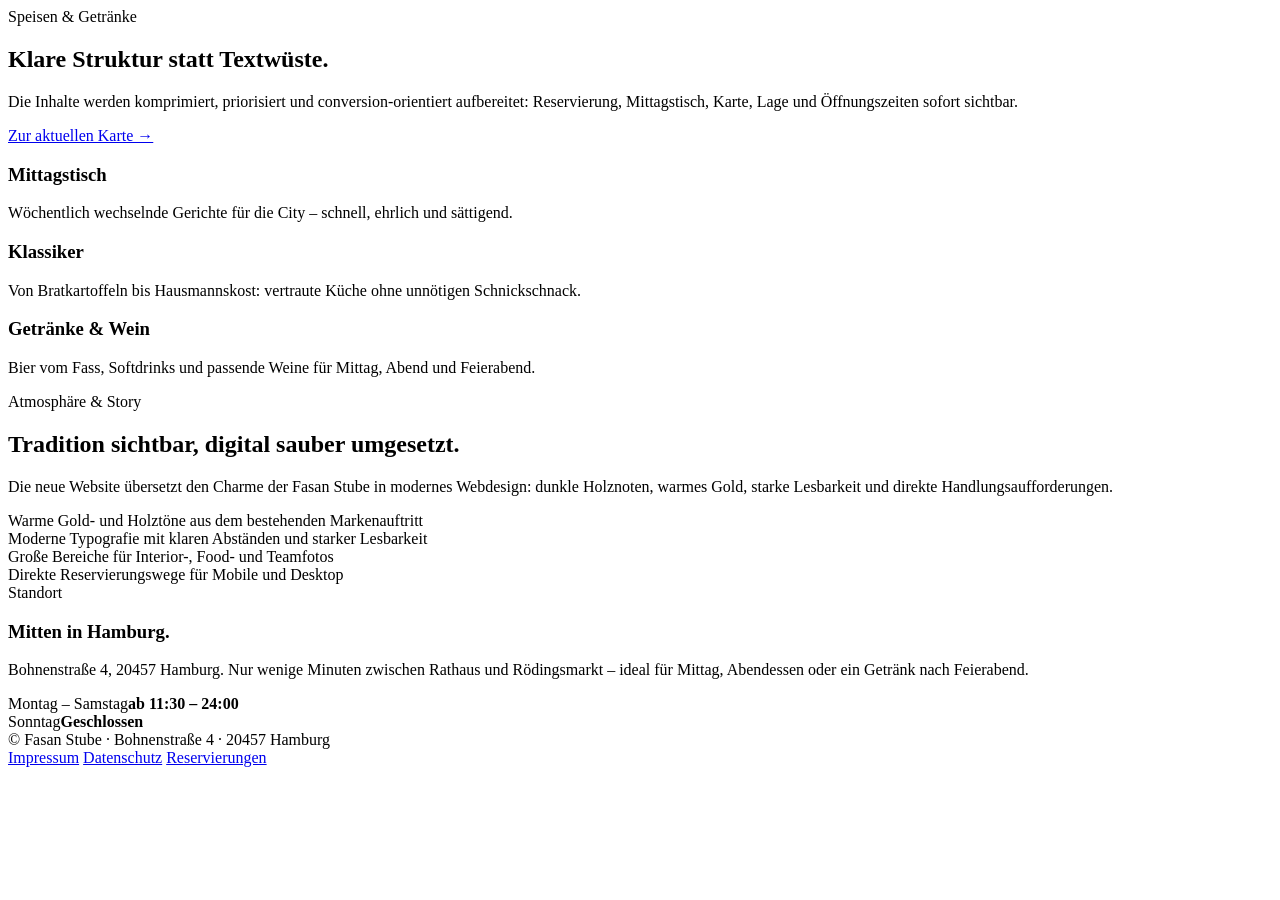
==== index.html @ cac59031 "Create index.html" ====
<!DOCTYPE html>

    <section class="section">
      <div class="container">
        <div class="section-head">
          <div class="section-copy">
            <div class="kicker">Speisen & Getränke</div>
            <h2>Klare Struktur statt Textwüste.</h2>
            <p>Die Inhalte werden komprimiert, priorisiert und conversion-orientiert aufbereitet: Reservierung, Mittagstisch, Karte, Lage und Öffnungszeiten sofort sichtbar.</p>
          </div>
          <a class="text-link" href="speisen-getraenke.html">Zur aktuellen Karte →</a>
        </div>

        <div class="grid-3">
          <article class="card">
            <div class="card-visual"></div>
            <h3>Mittagstisch</h3>
            <p>Wöchentlich wechselnde Gerichte für die City – schnell, ehrlich und sättigend.</p>
          </article>
          <article class="card">
            <div class="card-visual"></div>
            <h3>Klassiker</h3>
            <p>Von Bratkartoffeln bis Hausmannskost: vertraute Küche ohne unnötigen Schnickschnack.</p>
          </article>
          <article class="card">
            <div class="card-visual"></div>
            <h3>Getränke & Wein</h3>
            <p>Bier vom Fass, Softdrinks und passende Weine für Mittag, Abend und Feierabend.</p>
          </article>
        </div>
      </div>
    </section>

    <section class="section section-dark">
      <div class="container grid-2">
        <div>
          <div class="kicker">Atmosphäre & Story</div>
          <h2>Tradition sichtbar, digital sauber umgesetzt.</h2>
          <p>Die neue Website übersetzt den Charme der Fasan Stube in modernes Webdesign: dunkle Holznoten, warmes Gold, starke Lesbarkeit und direkte Handlungsaufforderungen.</p>
          <div class="points">
            <div class="point">Warme Gold- und Holztöne aus dem bestehenden Markenauftritt</div>
            <div class="point">Moderne Typografie mit klaren Abständen und starker Lesbarkeit</div>
            <div class="point">Große Bereiche für Interior-, Food- und Teamfotos</div>
            <div class="point">Direkte Reservierungswege für Mobile und Desktop</div>
          </div>
        </div>
        <div class="card">
          <div class="kicker">Standort</div>
          <h3>Mitten in Hamburg.</h3>
          <p>Bohnenstraße 4, 20457 Hamburg. Nur wenige Minuten zwischen Rathaus und Rödingsmarkt – ideal für Mittag, Abendessen oder ein Getränk nach Feierabend.</p>
          <div class="hours">
            <div class="hour-row"><span>Montag – Samstag</span><strong>ab 11:30 – 24:00</strong></div>
            <div class="hour-row"><span>Sonntag</span><strong>Geschlossen</strong></div>
          </div>
        </div>
      </div>
    </section>
  </main>

  <footer class="site-footer">
    <div class="container footer-row">
      <div>© Fasan Stube · Bohnenstraße 4 · 20457 Hamburg</div>
      <div class="footer-links">
        <a href="impressum.html">Impressum</a>
        <a href="datenschutz.html">Datenschutz</a>
        <a href="reservierungen.html">Reservierungen</a>
      </div>
    </div>
  </footer>
</body>
</html>
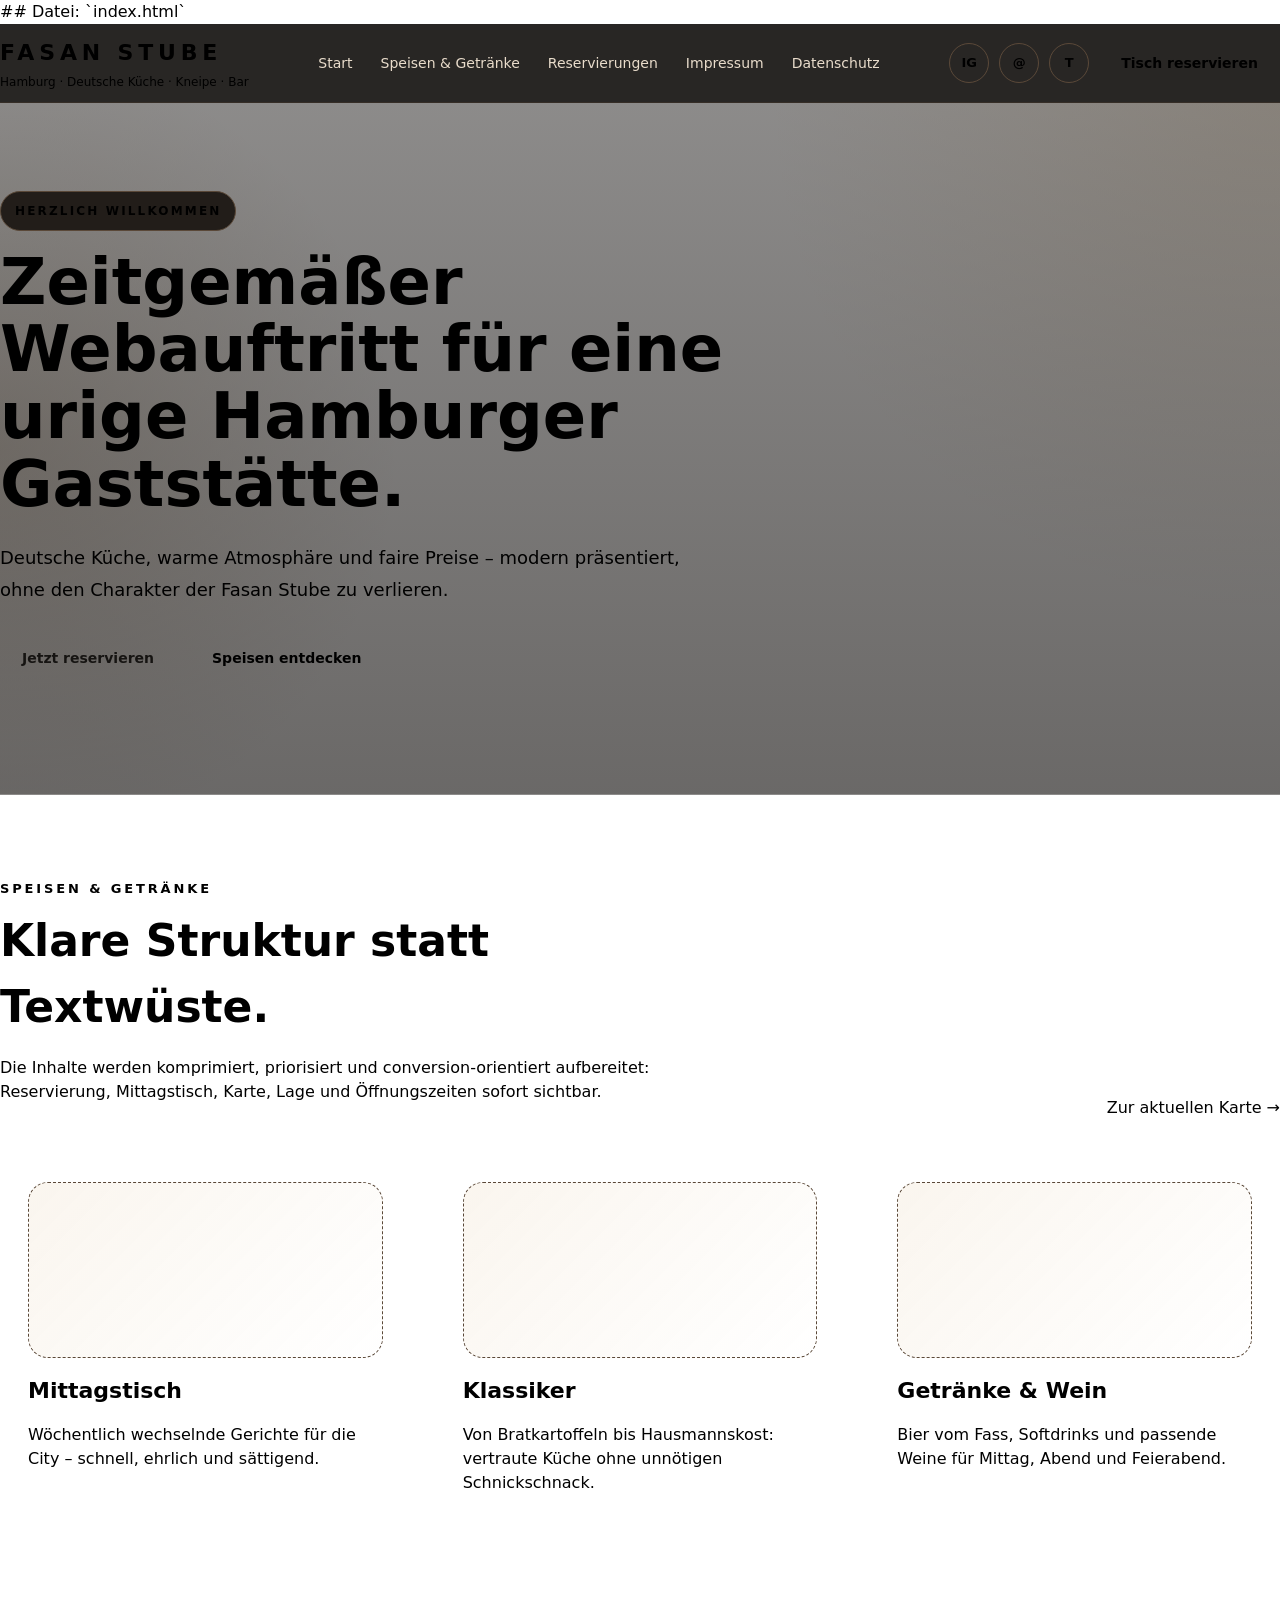
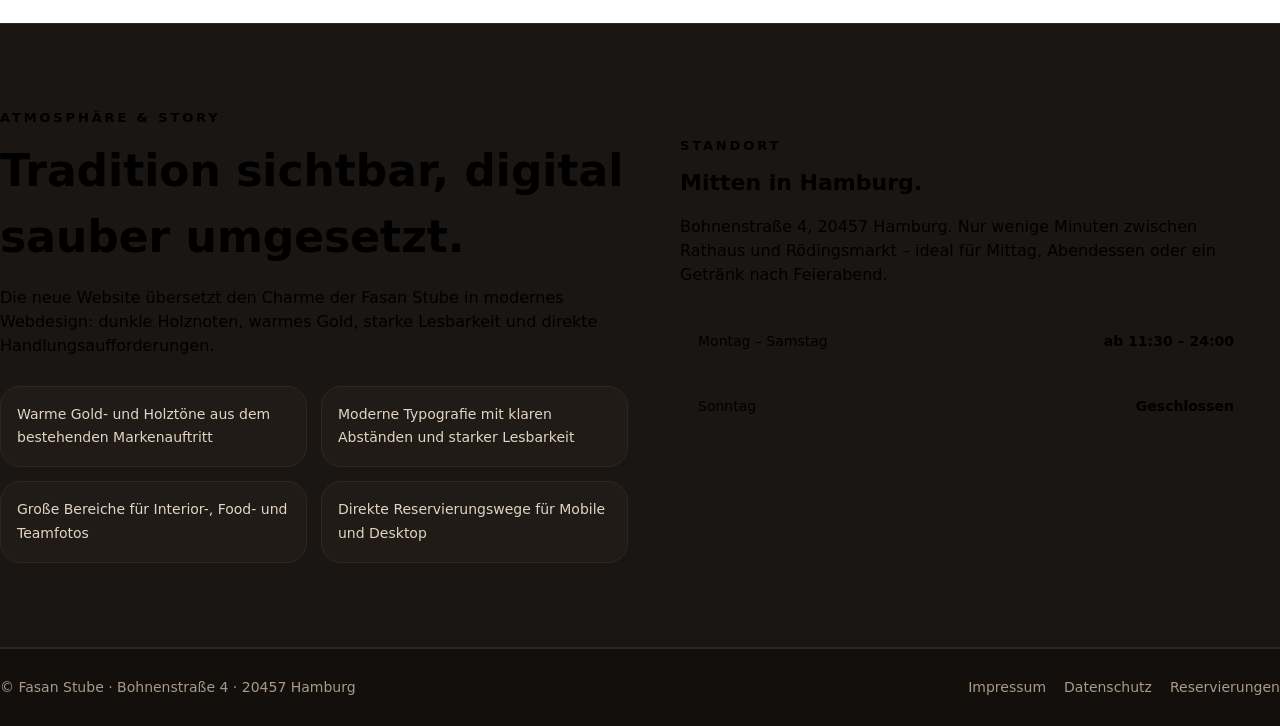
==== commit 081d2815: "Update index.html" ====
--- a/index.html
+++ b/index.html
@@ -1,4 +1,56 @@
+## Datei: `index.html`
+
 <!DOCTYPE html>
+<html lang="de">
+<head>
+  <meta charset="UTF-8">
+  <meta name="viewport" content="width=device-width, initial-scale=1.0">
+  <title>Fasan Stube Hamburg – Deutsche Küche, Kneipe & Bar</title>
+  <meta name="description" content="Fasan Stube in Hamburg: deutsche Küche, urige Atmosphäre, Mittagstisch, Reservierungen und zentrale Lage in der Bohnenstraße 4.">
+  <link rel="stylesheet" href="style.css">
+</head>
+<body>
+  <header class="site-header">
+    <div class="container header-row">
+      <div>
+        <div class="brand-title">Fasan Stube</div>
+        <div class="brand-subtitle">Hamburg · Deutsche Küche · Kneipe · Bar</div>
+      </div>
+      <nav class="nav">
+        <a href="index.html">Start</a>
+        <a href="speisen-getraenke.html">Speisen & Getränke</a>
+        <a href="reservierungen.html">Reservierungen</a>
+        <a href="impressum.html">Impressum</a>
+        <a href="datenschutz.html">Datenschutz</a>
+      </nav>
+      <div class="header-actions">
+        <a class="icon-link" href="https://www.instagram.com/fasan_stube/" target="_blank" rel="noreferrer" aria-label="Instagram">IG</a>
+        <a class="icon-link" href="mailto:info@fasan-stube.de" aria-label="E-Mail">@</a>
+        <a class="icon-link" href="tel:04030377034" aria-label="Telefon">T</a>
+        <a class="btn-secondary" href="reservierungen.html">Tisch reservieren</a>
+      </div>
+    </div>
+    <div class="container mobile-nav">
+      <a href="index.html">Start</a>
+      <a href="speisen-getraenke.html">Speisen & Getränke</a>
+      <a href="reservierungen.html">Reservierungen</a>
+      <a href="impressum.html">Impressum</a>
+      <a href="datenschutz.html">Datenschutz</a>
+    </div>
+  </header>
+
+  <main>
+    <section class="hero">
+      <div class="container hero-inner">
+        <div class="eyebrow">Herzlich willkommen</div>
+        <h1>Zeitgemäßer Webauftritt für eine urige Hamburger Gaststätte.</h1>
+        <p>Deutsche Küche, warme Atmosphäre und faire Preise – modern präsentiert, ohne den Charakter der Fasan Stube zu verlieren.</p>
+        <div class="hero-actions">
+          <a class="btn" href="reservierungen.html">Jetzt reservieren</a>
+          <a class="btn-secondary" href="speisen-getraenke.html">Speisen entdecken</a>
+        </div>
+      </div>
+    </section>
 
     <section class="section">
       <div class="container">
--- a/style.css
+++ b/style.css
@@ -0,0 +1,410 @@
+# Fasan Stube – sauberes HTML/CSS Projekt
+
+## Datei: `style.css`
+
+```css
+:root {
+  --bg: #161412;
+  --bg-soft: #1d1916;
+  --bg-panel: #211b17;
+  --bg-panel-2: #181513;
+  --line: #332a23;
+  --line-2: #3a3028;
+  --text: #f5eadb;
+  --text-soft: #d4c7b7;
+  --text-muted: #b8aa97;
+  --gold: #d0a15d;
+  --gold-soft: #e9c17f;
+  --max: 1200px;
+}
+
+* { box-sizing: border-box; }
+html { scroll-behavior: smooth; }
+body {
+  margin: 0;
+  font-family: Inter, system-ui, -apple-system, BlinkMacSystemFont, "Segoe UI", sans-serif;
+  background: var(--bg);
+  color: var(--text);
+  line-height: 1.5;
+}
+
+a { color: inherit; text-decoration: none; }
+img { max-width: 100%; display: block; }
+
+.container {
+  width: min(var(--max), calc(100% - 32px));
+  margin: 0 auto;
+}
+
+.site-header {
+  position: sticky;
+  top: 0;
+  z-index: 100;
+  border-bottom: 1px solid rgba(58,48,40,.8);
+  background: rgba(22,20,18,.92);
+  backdrop-filter: blur(12px);
+}
+
+.header-row {
+  min-height: 78px;
+  display: flex;
+  align-items: center;
+  justify-content: space-between;
+  gap: 24px;
+}
+
+.brand-title {
+  font-size: 22px;
+  font-weight: 700;
+  letter-spacing: .22em;
+  text-transform: uppercase;
+  color: var(--gold);
+}
+
+.brand-subtitle {
+  font-size: 12px;
+  color: var(--text-muted);
+  margin-top: 4px;
+}
+
+.nav {
+  display: flex;
+  gap: 28px;
+  font-size: 14px;
+  color: #e9dccb;
+}
+
+.nav a:hover,
+.footer-links a:hover,
+.text-link:hover {
+  color: var(--gold);
+}
+
+.header-actions {
+  display: flex;
+  align-items: center;
+  gap: 10px;
+}
+
+.icon-link {
+  width: 40px;
+  height: 40px;
+  border-radius: 999px;
+  display: inline-flex;
+  align-items: center;
+  justify-content: center;
+  border: 1px solid #5a4838;
+  color: var(--text);
+  font-size: 13px;
+  font-weight: 700;
+}
+
+.icon-link:hover {
+  border-color: var(--gold);
+  color: var(--gold);
+}
+
+.btn,
+.btn-secondary {
+  display: inline-flex;
+  align-items: center;
+  justify-content: center;
+  min-height: 48px;
+  padding: 0 22px;
+  border-radius: 999px;
+  font-size: 14px;
+  font-weight: 700;
+  transition: .2s ease;
+}
+
+.btn {
+  background: var(--gold);
+  color: #161412;
+}
+
+.btn:hover { transform: translateY(-1px); }
+
+.btn-secondary {
+  border: 1px solid var(--gold);
+  color: var(--text);
+}
+
+.btn-secondary:hover {
+  background: var(--gold);
+  color: #161412;
+}
+
+.hero {
+  position: relative;
+  overflow: hidden;
+  background-image:
+    linear-gradient(180deg, rgba(15,12,10,.48), rgba(15,12,10,.62)),
+    radial-gradient(circle at top right, rgba(208,161,93,.18), transparent 35%),
+    radial-gradient(circle at left, rgba(121,88,48,.22), transparent 30%),
+    url('https://fasan-stube.de/wp-content/uploads/go-x/u/bc4f2524-40d8-4fcd-83b7-17fdfcbe8654/image.jpg');
+  background-size: cover;
+  background-position: center;
+}
+
+.hero-inner {
+  padding: 88px 0 112px;
+}
+
+.eyebrow {
+  display: inline-flex;
+  border: 1px solid #5a4838;
+  background: #221d19;
+  color: var(--gold);
+  border-radius: 999px;
+  padding: 10px 14px;
+  font-size: 12px;
+  font-weight: 700;
+  letter-spacing: .18em;
+  text-transform: uppercase;
+}
+
+h1, h2, h3 { margin: 0; }
+
+.hero h1 {
+  max-width: 760px;
+  margin-top: 18px;
+  font-size: clamp(40px, 6vw, 64px);
+  line-height: 1.05;
+}
+
+.hero p {
+  max-width: 720px;
+  margin: 24px 0 0;
+  font-size: 18px;
+  line-height: 1.8;
+  color: var(--text-soft);
+}
+
+.hero-actions,
+.section-actions {
+  display: flex;
+  flex-wrap: wrap;
+  gap: 14px;
+  margin-top: 28px;
+}
+
+.section {
+  padding: 84px 0;
+}
+
+.section-dark {
+  background: #191613;
+  border-top: 1px solid #2e2620;
+  border-bottom: 1px solid #2e2620;
+}
+
+.section-top-border {
+  background: #151210;
+  border-top: 1px solid #2e2620;
+}
+
+.section-head {
+  display: flex;
+  align-items: end;
+  justify-content: space-between;
+  gap: 24px;
+  margin-bottom: 34px;
+}
+
+.section-copy {
+  max-width: 720px;
+}
+
+.kicker {
+  margin-bottom: 10px;
+  color: var(--gold);
+  font-size: 13px;
+  font-weight: 700;
+  letter-spacing: .22em;
+  text-transform: uppercase;
+}
+
+.section h2,
+.page-hero h1 {
+  font-size: clamp(30px, 4vw, 44px);
+}
+
+.section p,
+.page-hero p {
+  color: var(--text-soft);
+}
+
+.grid-3 {
+  display: grid;
+  grid-template-columns: repeat(3, minmax(0, 1fr));
+  gap: 24px;
+}
+
+.grid-2 {
+  display: grid;
+  grid-template-columns: repeat(2, minmax(0, 1fr));
+  gap: 24px;
+}
+
+.card {
+  background: var(--bg-soft);
+  border: 1px solid var(--line);
+  border-radius: 28px;
+  padding: 28px;
+}
+
+.card-visual {
+  height: 176px;
+  border-radius: 20px;
+  margin-bottom: 16px;
+  border: 1px dashed #5a4838;
+  background: linear-gradient(135deg, rgba(208,161,93,.10), rgba(255,255,255,.02));
+}
+
+.card h3 {
+  font-size: 22px;
+  margin-bottom: 12px;
+}
+
+.points {
+  display: grid;
+  grid-template-columns: repeat(2, minmax(0, 1fr));
+  gap: 14px;
+  margin-top: 28px;
+}
+
+.point {
+  border: 1px solid #312720;
+  background: #211b17;
+  color: #e2d4c2;
+  border-radius: 20px;
+  padding: 16px;
+  font-size: 14px;
+  line-height: 1.7;
+}
+
+.hours {
+  margin-top: 28px;
+  display: grid;
+  gap: 12px;
+}
+
+.hour-row {
+  display: flex;
+  justify-content: space-between;
+  align-items: center;
+  gap: 18px;
+  padding: 16px 18px;
+  border-radius: 18px;
+  border: 1px solid var(--line);
+  background: var(--bg-panel-2);
+  font-size: 14px;
+}
+
+.hour-row strong { color: var(--gold); }
+
+.form-panel {
+  background: var(--bg-soft);
+  border: 1px solid #312720;
+  border-radius: 32px;
+  padding: 28px;
+}
+
+.form-grid {
+  display: grid;
+  grid-template-columns: repeat(2, minmax(0, 1fr));
+  gap: 14px;
+}
+
+.input,
+.textarea,
+.select {
+  width: 100%;
+  border-radius: 18px;
+  border: 1px solid var(--line-2);
+  background: #151210;
+  color: var(--text);
+  padding: 14px 16px;
+  font: inherit;
+  outline: none;
+}
+
+.textarea { min-height: 150px; resize: vertical; }
+.input::placeholder,
+.textarea::placeholder { color: #8e8377; }
+
+.menu-list {
+  display: grid;
+  gap: 16px;
+}
+
+.menu-item {
+  display: grid;
+  grid-template-columns: 1fr auto;
+  gap: 18px;
+  padding: 18px 0;
+  border-bottom: 1px solid #312720;
+}
+
+.menu-item:last-child { border-bottom: 0; }
+.menu-item h3 { font-size: 18px; margin-bottom: 6px; }
+.price { color: var(--gold); font-weight: 700; white-space: nowrap; }
+
+.page-hero { padding: 72px 0 28px; }
+.page-hero p { max-width: 760px; margin-top: 18px; line-height: 1.8; }
+
+.legal {
+  display: grid;
+  gap: 28px;
+}
+
+.legal-block {
+  padding: 26px;
+  border-radius: 24px;
+  border: 1px solid var(--line);
+  background: var(--bg-soft);
+}
+
+.legal-block h2 { font-size: 22px; margin-bottom: 12px; }
+
+.site-footer {
+  border-top: 1px solid #2e2620;
+  background: #120f0d;
+}
+
+.footer-row {
+  display: flex;
+  align-items: center;
+  justify-content: space-between;
+  gap: 20px;
+  padding: 28px 0;
+  font-size: 14px;
+  color: #a99a88;
+}
+
+.footer-links {
+  display: flex;
+  flex-wrap: wrap;
+  gap: 18px;
+}
+
+.mobile-nav { display: none; }
+
+@media (max-width: 980px) {
+  .nav { display: none; }
+  .grid-3,
+  .grid-2,
+  .points,
+  .form-grid { grid-template-columns: 1fr; }
+  .section-head,
+  .footer-row,
+  .header-row { flex-direction: column; align-items: flex-start; }
+  .header-actions { flex-wrap: wrap; }
+  .mobile-nav {
+    display: flex;
+    flex-wrap: wrap;
+    gap: 12px;
+    padding-bottom: 18px;
+    font-size: 14px;
+  }
+}
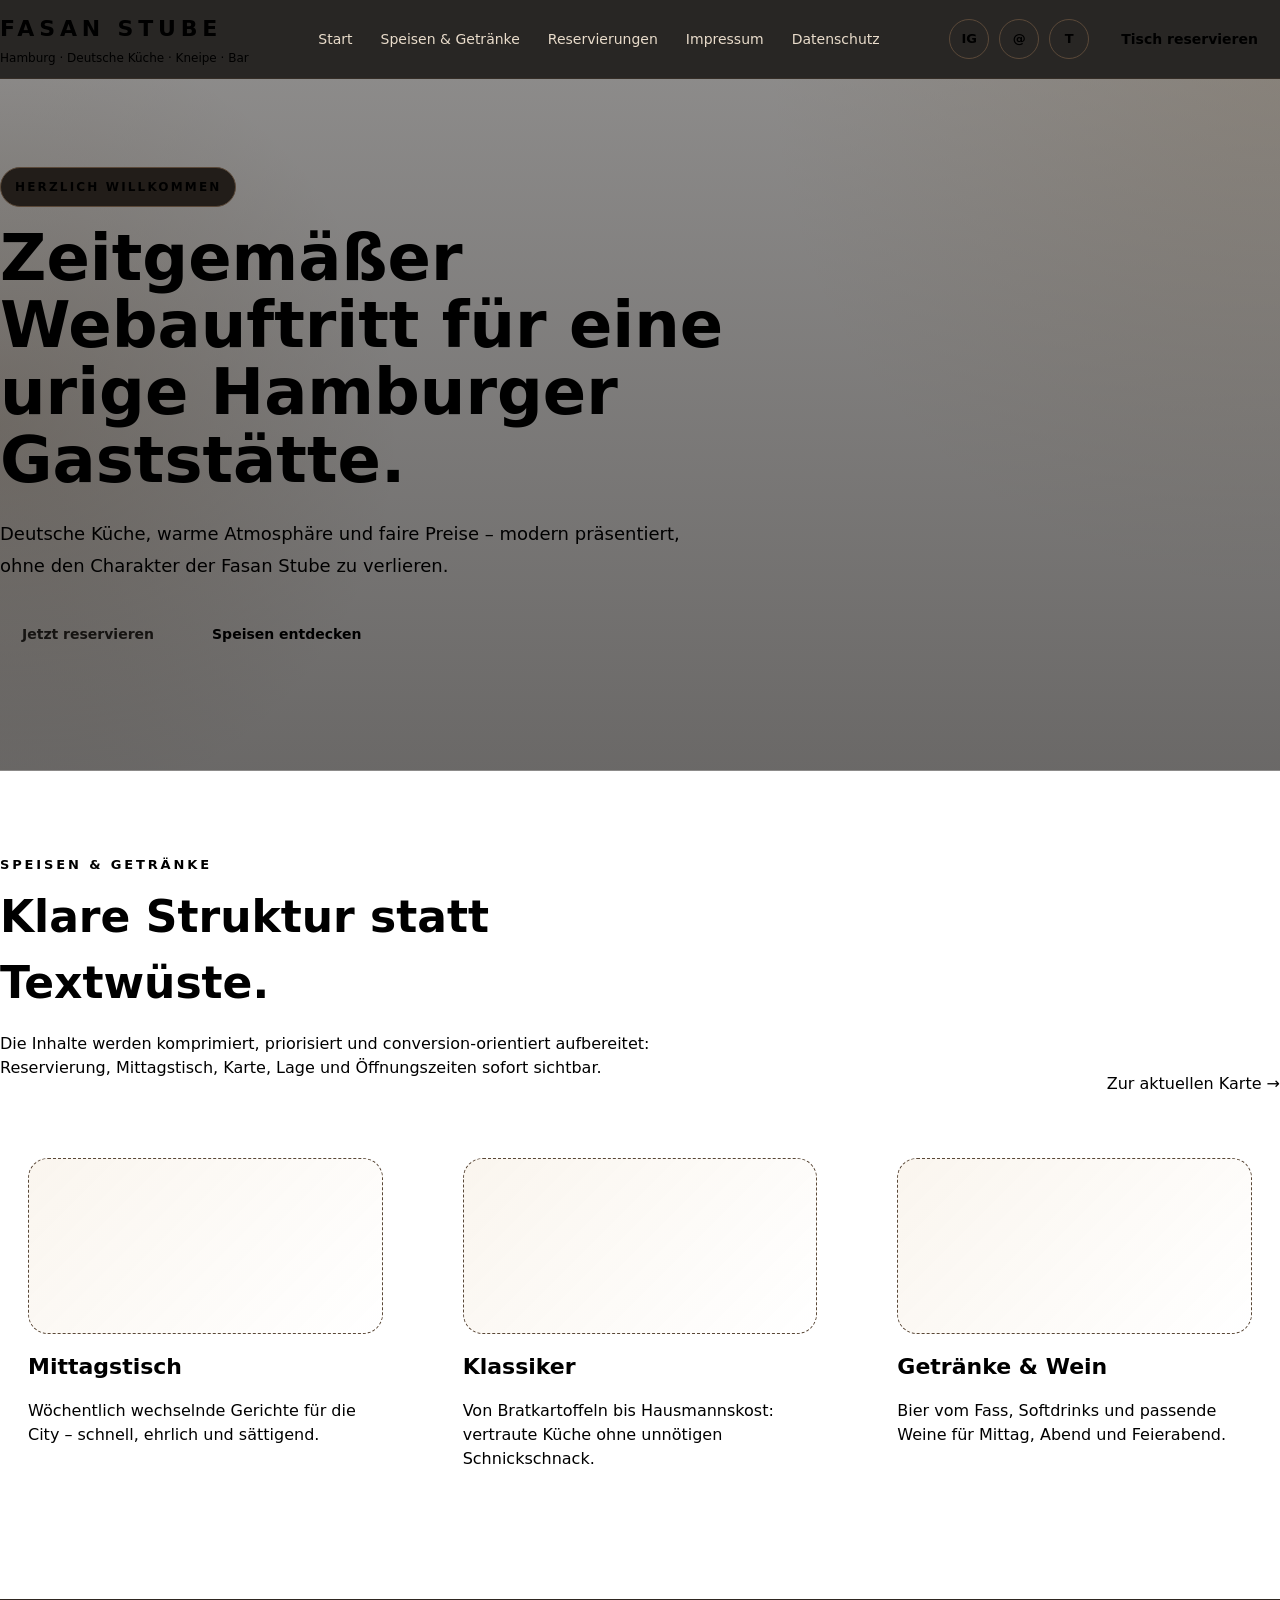
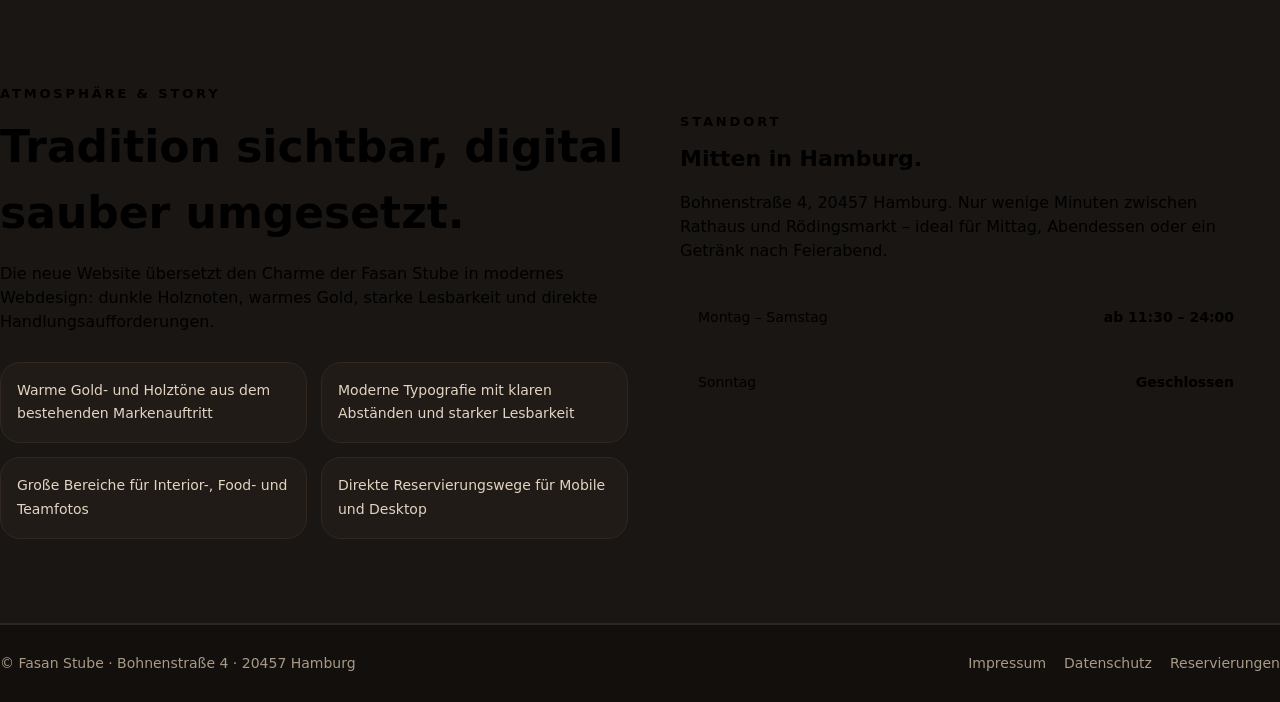
==== commit 0e4ac94b: "Update index.html" ====
--- a/index.html
+++ b/index.html
@@ -1,5 +1,3 @@
-## Datei: `index.html`
-
 <!DOCTYPE html>
 <html lang="de">
 <head>
